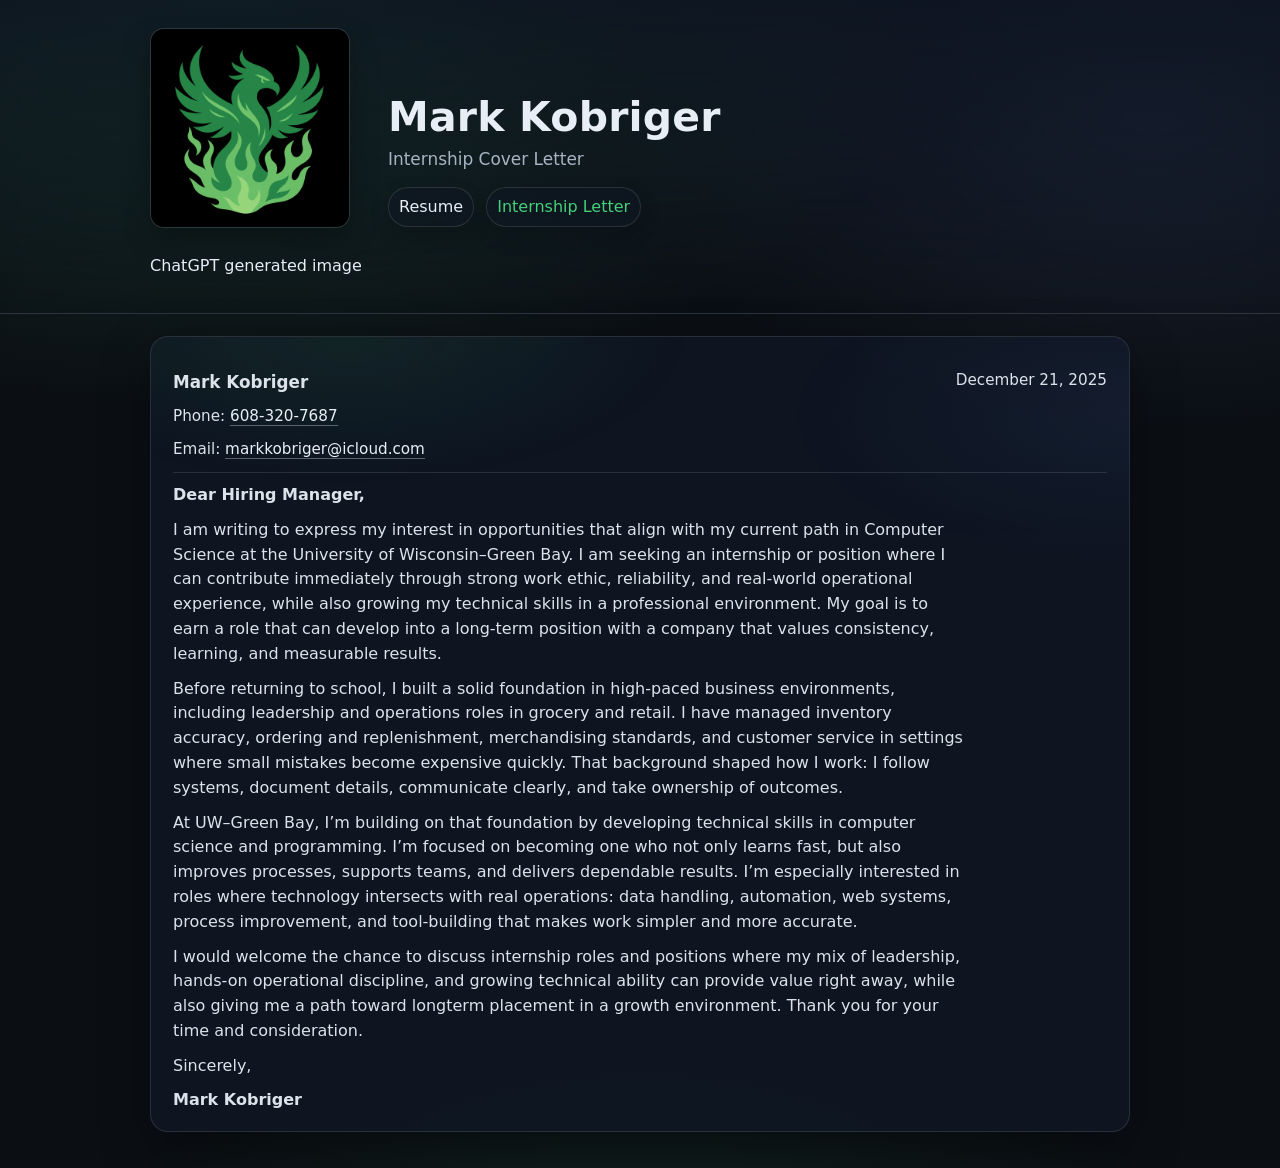
==== cover-letter.html @ 08bdd280 "Rename internship-cover-letter.html to cover-letter.html" ====
<!doctype html>
<html lang="en">
  <head>
    <meta charset="UTF-8" />
    <meta name="viewport" content="width=device-width, initial-scale=1" />
    <title>Mark Kobriger | Internship Cover Letter</title>

    <link rel="icon" type="image/png" href="favicon-16x16.png" />
    <link rel="stylesheet" href="styles.css" />
  </head>

  <body>
    <header class="site-header">
      <div class="container header-grid">
        <div class="brand">
          <img
            class="brand-logo"
            src="Green Phoenix.PNG"
            alt="Green Phoenix logo"
            width="200"
            height="150"
          />
          <p class="brand-note">ChatGPT generated image</p>
        </div>

        <div class="title-block">
          <h1>Mark Kobriger</h1>
          <p class="headline">Internship Cover Letter</p>

          <ul class="contact">
            <li><a href="index.html">Resume</a></li>
            <li><a href="cover-letter.html" aria-current="page">Internship Letter</a></li>
          </ul>
        </div>
      </div>
    </header>

    <main class="container main">
      <section class="card letter">
        <div class="letter-top">
          <div>
            <p class="letter-name"><strong>Mark Kobriger</strong></p>
            <p class="letter-meta">Phone: <a href="tel:+16083207687">608-320-7687</a></p>
            <p class="letter-meta">Email: <a href="mailto:markkobriger@icloud.com">markkobriger@icloud.com</a></p>
          </div>

          <p class="letter-date">December 21, 2025</p>
        </div>

        <p><strong>Dear Hiring Manager,</strong></p>

        <p>
          I am writing to express my interest in opportunities that align with my current
          path in Computer Science at the University of Wisconsin–Green Bay. I am seeking an internship or position
          where I can contribute immediately through strong work ethic, reliability, and real-world
          operational experience, while also growing my technical skills in a professional environment.
          My goal is to earn a role that can develop into a long-term position with a company that values
          consistency, learning, and measurable results.
        </p>

        <p>
          Before returning to school, I built a solid foundation in high-paced business environments,
          including leadership and operations roles in grocery and retail. I have managed inventory
          accuracy, ordering and replenishment, merchandising standards, and customer service in settings
          where small mistakes become expensive quickly. That background shaped how I work: I follow systems,
          document details, communicate clearly, and take ownership of outcomes.
        </p>

        <p>
          At UW–Green Bay, I’m building on that foundation by developing technical skills in computer science
          and programming. I’m focused on becoming one who not only learns fast, but also
          improves processes, supports teams, and delivers dependable results. I’m especially interested in
          roles where technology intersects with real operations: data handling, automation, web systems,
          process improvement, and tool-building that makes work simpler and more accurate.
        </p>

        <p>
          I would welcome the chance to discuss internship roles and positions where my mix of leadership, hands-on
          operational discipline, and growing technical ability can provide value right away, while also
          giving me a path toward longterm placement in a growth environment. Thank you for your time and consideration.
        </p>

        <p class="signature">Sincerely,</p>
        <p><strong>Mark Kobriger</strong></p>
      </section>
    </main>


  </body>
</html>
---- styles.css ----
/* =========================================================
   Mark Kobriger Resume Site - styles.css
   Clean, modern, "green phoenix" vibe, print-friendly
   ========================================================= */

/* ====== Theme Tokens ====== */
:root {
  --bg: #0b0f14;
  --panel: #0e1523;
  --card: rgba(15, 23, 36, 0.82);
  --text: #e8eef6;
  --muted: #a9b4c2;
  --muted2: rgba(169, 180, 194, 0.72);
  --line: rgba(232, 238, 246, 0.14);

  --accent: #45d07a; /* green phoenix */
  --accent2: rgba(69, 208, 122, 0.25);
  --glow: rgba(69, 208, 122, 0.35);

  --shadow: 0 18px 50px rgba(0, 0, 0, 0.40);
  --shadow2: 0 10px 28px rgba(0, 0, 0, 0.32);

  --radius: 18px;
  --radius2: 14px;

  --max: 980px;
}

/* ====== Base Reset ====== */
*,
*::before,
*::after { box-sizing: border-box; }

html, body { margin: 0; padding: 0; }

img {
  max-width: 100%;
  height: auto;
  display: block;
}

::selection { background: rgba(69, 208, 122, 0.28); }

/* ====== Page Background ====== */
body {
  color: var(--text);
  font-family: system-ui, -apple-system, Segoe UI, Roboto, Helvetica, Arial, sans-serif;
  line-height: 1.55;

  background:
    radial-gradient(1200px 680px at 18% 0%, rgba(69, 208, 122, 0.18), transparent 60%),
    radial-gradient(900px 520px at 90% 10%, rgba(120, 160, 255, 0.12), transparent 60%),
    radial-gradient(900px 520px at 50% 110%, rgba(69, 208, 122, 0.10), transparent 60%),
    var(--bg);
}

/* ====== Layout Container ====== */
.container {
  width: min(var(--max), 92vw);
  margin: 0 auto;
}

/* ====== Links ====== */
a {
  color: var(--text);
  text-decoration: none;
  border-bottom: 1px solid rgba(232, 238, 246, 0.35);
  transition: color 160ms ease, border-color 160ms ease, transform 160ms ease;
}
a:hover {
  color: var(--accent);
  border-bottom-color: var(--accent);
}
a:focus-visible {
  outline: 2px solid rgba(69, 208, 122, 0.75);
  outline-offset: 3px;
  border-radius: 10px;
}

/* ====== Header ====== */
.site-header {
  padding: 28px 0 18px;
  border-bottom: 1px solid var(--line);
  background: linear-gradient(to bottom, rgba(14, 21, 35, 0.78), rgba(14, 21, 35, 0));
  backdrop-filter: blur(8px);
}

.header-grid {
  display: grid;
  gap: 18px;
  grid-template-columns: 220px 1fr;
  align-items: center;
}

.brand {
  display: flex;
  flex-direction: column;
  gap: 10px;
  align-items: flex-start;
}

.brand-logo {
  border-radius: var(--radius2);
  border: 1px solid rgba(232, 238, 246, 0.12);
  box-shadow: var(--shadow2);
  object-fit: cover;
  background: rgba(255, 255, 255, 0.02);
}

.title-block h1 {
  margin: 0 0 6px;
  font-size: clamp(2rem, 3.2vw, 2.7rem);
  letter-spacing: 0.2px;
  line-height: 1.1;
}

.headline {
  margin: 0 0 14px;
  color: var(--muted);
  font-size: 1.06rem;
}

/* ====== Contact Pills ====== */
.contact {
  list-style: none;
  padding: 0;
  margin: 0;
  display: flex;
  flex-wrap: wrap;
  gap: 10px 12px;
  align-items: center;
}

.contact li {
  padding: 7px 10px;
  border: 1px solid rgba(232, 238, 246, 0.12);
  border-radius: 999px;
  background: rgba(15, 23, 36, 0.55);
  box-shadow: 0 8px 20px rgba(0, 0, 0, 0.18);
}

.contact .subtle {
  border-color: rgba(69, 208, 122, 0.25);
  background: rgba(69, 208, 122, 0.08);
  color: rgba(232, 238, 246, 0.92);
}

.contact a { border-bottom: none; }
.contact a:hover { border-bottom: none; }

/* ====== Main ====== */
.main {
  padding: 22px 0 36px;
  display: grid;
  gap: 16px;
}

/* ====== Cards ====== */
.card {
  position: relative;
  background: var(--card);
  border: 1px solid rgba(232, 238, 246, 0.12);
  border-radius: var(--radius);
  padding: 18px 18px 16px;
  box-shadow: var(--shadow);
  overflow: hidden;
}

/* subtle sheen */
.card::before {
  content: "";
  position: absolute;
  inset: -2px;
  background:
    radial-gradient(600px 260px at 20% 0%, rgba(69, 208, 122, 0.10), transparent 60%),
    radial-gradient(600px 260px at 100% 10%, rgba(120, 160, 255, 0.08), transparent 60%);
  opacity: 0.8;
  pointer-events: none;
}

.card > * { position: relative; }

.card:hover {
  border-color: rgba(69, 208, 122, 0.22);
  box-shadow: 0 24px 65px rgba(0, 0, 0, 0.48);
}

/* ====== Headings ====== */
.card h2 {
  margin: 0 0 10px;
  font-size: 1.25rem;
  letter-spacing: 0.2px;
}

.subhead {
  margin: 0 0 8px;
  font-size: 0.95rem;
  color: var(--muted);
  letter-spacing: 0.45px;
  text-transform: uppercase;
}

.card .subhead + .pills { margin-top: 8px; }
.pills + .subhead { margin-top: 14px; }

/* ====== Two Column Grids ====== */
.grid-2 {
  display: grid;
  gap: 16px;
  grid-template-columns: 1fr 1fr;
}
.grid-2.inner { margin-top: 8px; }

/* ====== Items ====== */
.item {
  padding-top: 12px;
  border-top: 1px dashed rgba(232, 238, 246, 0.18);
  margin-top: 12px;
}
.item:first-of-type {
  border-top: none;
  padding-top: 0;
  margin-top: 0;
}
.item.tight p { margin: 6px 0 0; }

.item-head {
  display: flex;
  flex-wrap: wrap;
  justify-content: space-between;
  gap: 6px 10px;
  align-items: baseline;
}
.item-head h3 {
  margin: 0;
  font-size: 1.05rem;
  max-width: 70%;
}

.meta {
  margin: 0;
  color: var(--muted);
  font-size: 0.95rem;
}

.small {
  color: var(--muted);
  font-size: 0.95rem;
}

/* ====== Bullets ====== */
.bullets {
  margin: 10px 0 0;
  padding-left: 18px;
}
.bullets li {
  margin: 6px 0;
  color: rgba(232, 238, 246, 0.95);
}
.bullets li::marker { color: rgba(69, 208, 122, 0.75); }

/* ====== Pills ====== */
.pills {
  list-style: none;
  padding: 0;
  margin: 10px 0 0;
  display: flex;
  flex-wrap: wrap;
  gap: 10px;
}
.pills li {
  padding: 7px 10px;
  border-radius: 999px;
  border: 1px solid rgba(232, 238, 246, 0.12);
  background: rgba(17, 24, 38, 0.55);
  font-size: 0.95rem;
  line-height: 1.2;
  transition: transform 140ms ease, border-color 140ms ease;
}
.pills li:hover {
  transform: translateY(-1px);
  border-color: rgba(69, 208, 122, 0.28);
}

/* ====== Callout Box ====== */
.callout {
  margin-top: 12px;
  padding: 12px 12px;
  border-radius: 14px;
  border: 1px solid rgba(69, 208, 122, 0.22);
  background: rgba(69, 208, 122, 0.08);
}

/* ====== Education two-school layout ====== */
.edu-grid {
  display: grid;
  gap: 16px;
  grid-template-columns: 1fr 1fr;
  margin-top: 10px;
}

.edu-card {
  border: 1px solid rgba(232, 238, 246, 0.12);
  border-radius: var(--radius2);
  background: rgba(15, 23, 36, 0.55);
  padding: 14px 14px 12px;
}

.edu-badges {
  display: flex;
  gap: 10px;
  align-items: center;
  margin-top: 10px;
}

.edu-badge {
  border-bottom: none;
  display: inline-flex;
  align-items: center;
}

.edu-badge img {
  max-height: 44px;
  width: auto;
  border-radius: 10px;
  border: 1px solid rgba(232, 238, 246, 0.12);
  background: rgba(15, 23, 36, 0.6);
  padding: 6px;
  transition: transform 160ms ease, border-color 160ms ease, box-shadow 160ms ease;
}

.edu-badge:hover img {
  transform: translateY(-1px);
  border-color: rgba(69, 208, 122, 0.6);
  box-shadow: 0 12px 26px rgba(0, 0, 0, 0.32);
}

/* ====== Footer ====== */
.site-footer {
  border-top: 1px solid var(--line);
  padding: 18px 0 26px;
  background: linear-gradient(to top, rgba(14, 21, 35, 0.60), rgba(14, 21, 35, 0));
}

.footer-grid {
  display: flex;
  justify-content: center;
  align-items: center;
}

/* ====== Cover Letter Styling ====== */
.card.letter { padding: 22px 22px 18px; }

.letter-top {
  display: flex;
  justify-content: space-between;
  gap: 14px;
  flex-wrap: wrap;
  margin-bottom: 10px;
  padding-bottom: 10px;
  border-bottom: 1px solid rgba(232, 238, 246, 0.12);
}

.letter-name {
  margin: 0 0 4px;
  font-size: 1.05rem;
}

.letter-meta,
.letter-date {
  margin: 2px 0;
  color: var(--muted);
  font-size: 0.95rem;
}

.letter-date { white-space: nowrap; }

.card.letter p {
  margin: 10px 0 0;
  color: rgba(232, 238, 246, 0.95);
  max-width: 78ch;
}

.signature { margin-top: 16px; }

/* Optional: show current nav item as active pill */
.contact a[aria-current="page"] { color: var(--accent); }

/* ====== Responsive ====== */
@media (max-width: 780px) {
  .header-grid { grid-template-columns: 1fr; }
  .grid-2 { grid-template-columns: 1fr; }
  .edu-grid { grid-template-columns: 1fr; }
  .item-head h3 { max-width: 100%; }
}

/* ====== Print ====== */
@media print {
  :root {
    --bg: #ffffff;
    --text: #111;
    --muted: #333;
    --line: #ddd;
  }

  body { background: #fff; color: #111; }

  .site-header { background: none; }
  .site-footer { display: none; }

  .card,
  .brand-logo { box-shadow: none; }

  .card::before { display: none; }

  a {
    color: #111;
    border-bottom: none;
    text-decoration: underline;
  }

  .card { page-break-inside: avoid; }
}
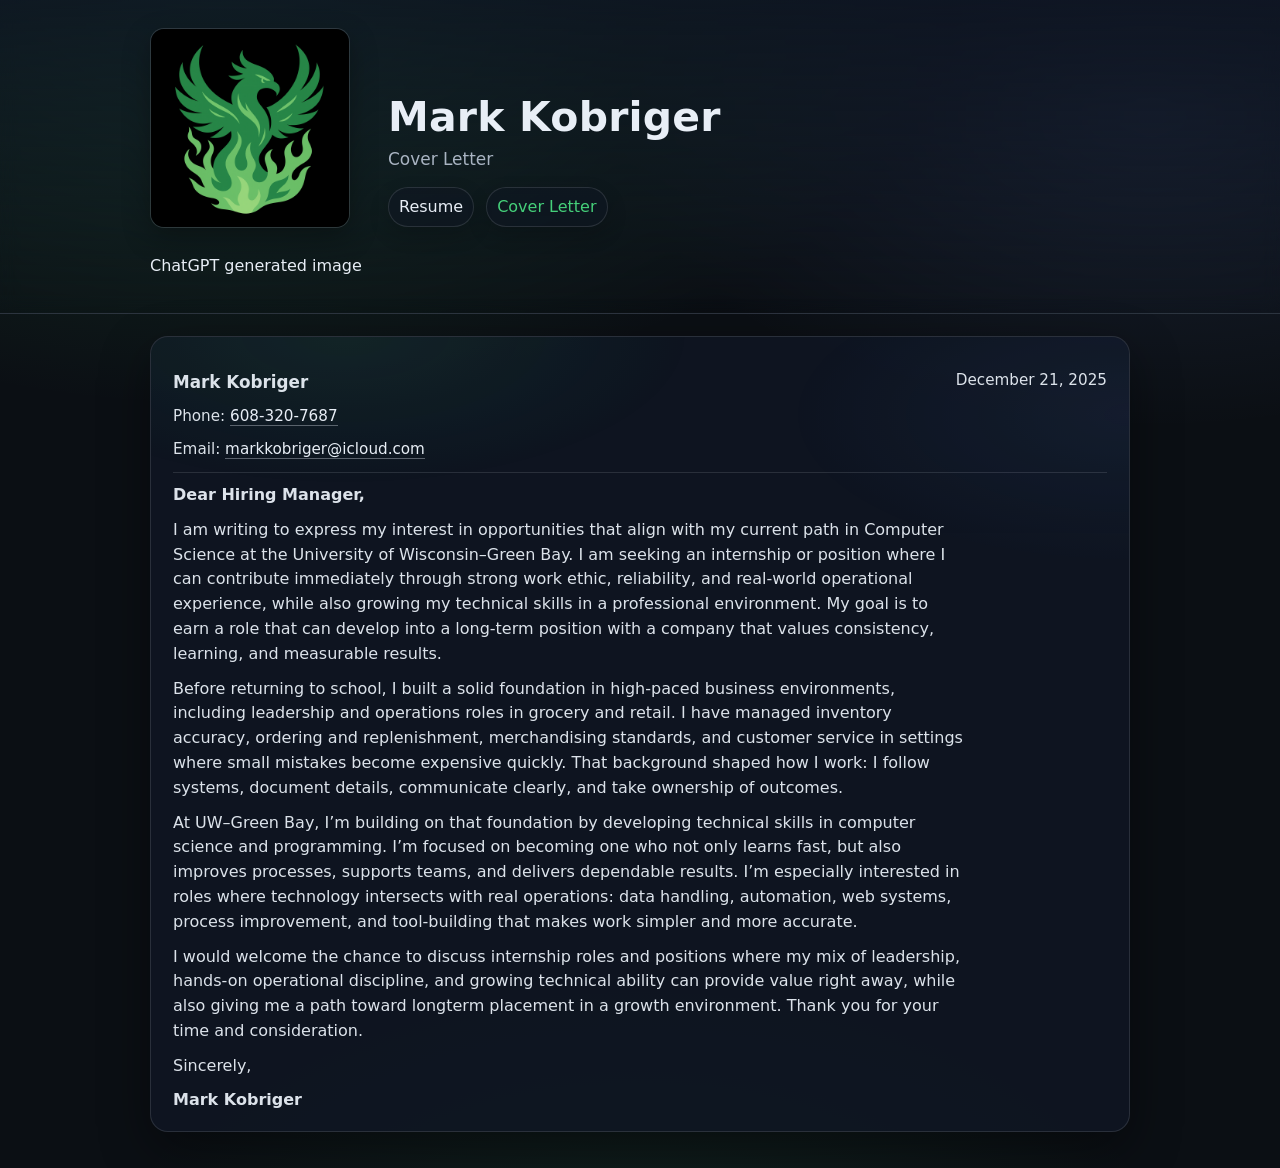
==== commit 6925d48c: "Update title and headline for cover letter" ====
--- a/cover-letter.html
+++ b/cover-letter.html
@@ -3,7 +3,7 @@
   <head>
     <meta charset="UTF-8" />
     <meta name="viewport" content="width=device-width, initial-scale=1" />
-    <title>Mark Kobriger | Internship Cover Letter</title>
+    <title>Mark Kobriger | Cover Letter</title>
 
     <link rel="icon" type="image/png" href="favicon-16x16.png" />
     <link rel="stylesheet" href="styles.css" />
@@ -25,11 +25,11 @@
 
         <div class="title-block">
           <h1>Mark Kobriger</h1>
-          <p class="headline">Internship Cover Letter</p>
+          <p class="headline">Cover Letter</p>
 
           <ul class="contact">
             <li><a href="index.html">Resume</a></li>
-            <li><a href="cover-letter.html" aria-current="page">Internship Letter</a></li>
+            <li><a href="cover-letter.html" aria-current="page">Cover Letter</a></li>
           </ul>
         </div>
       </div>
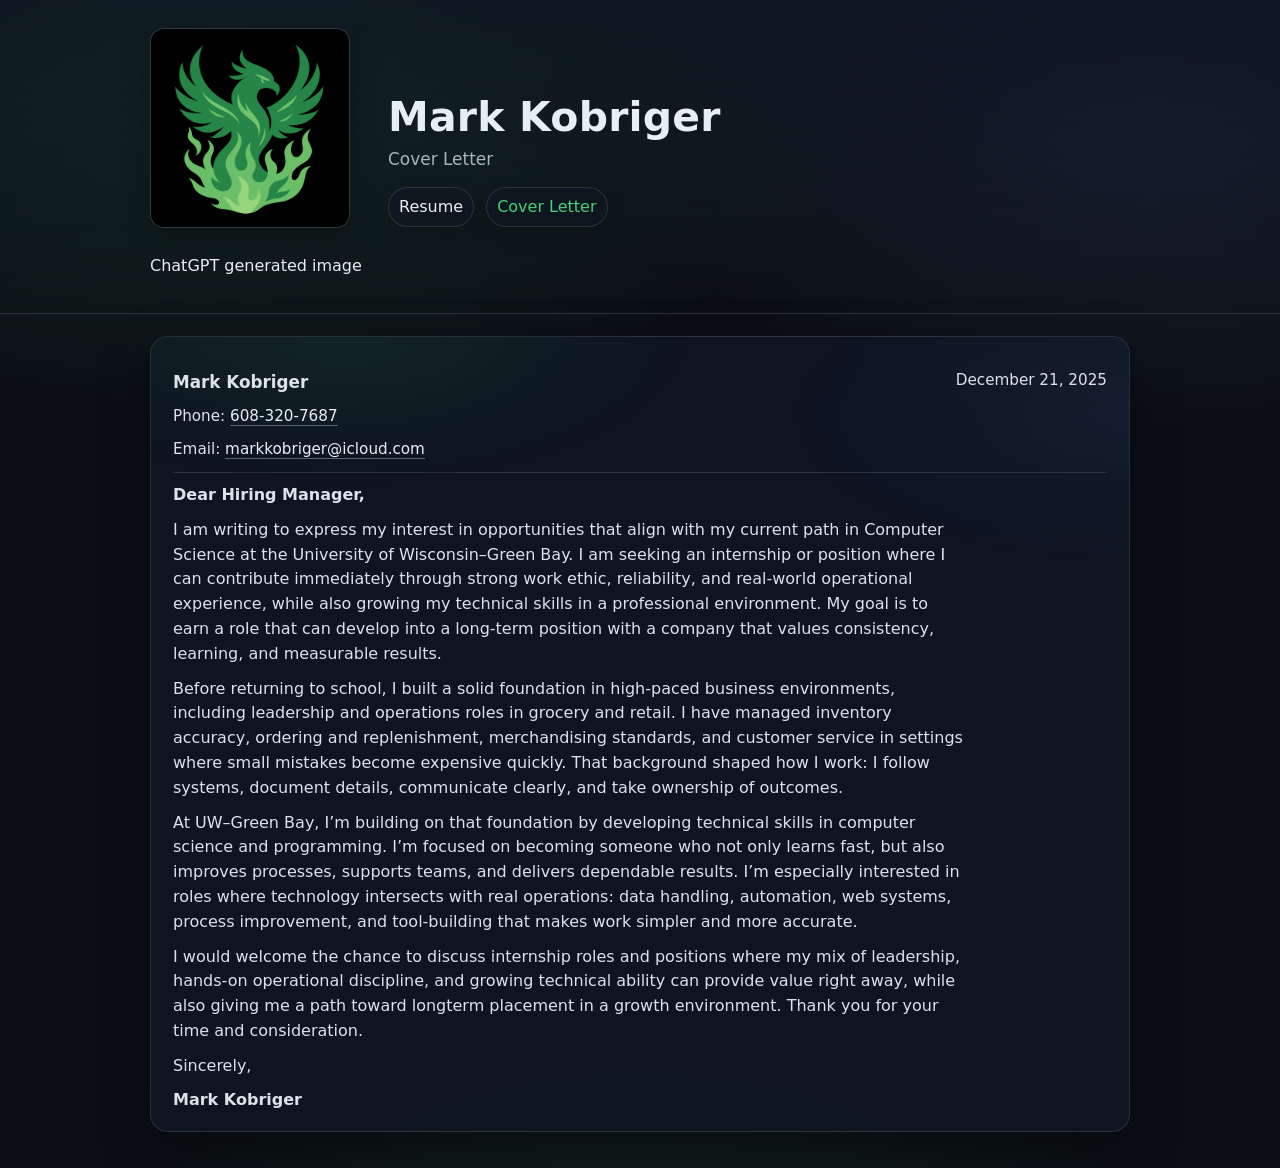
==== commit 1ef781b2: "Correct wording from 'one' to 'someone'" ====
--- a/cover-letter.html
+++ b/cover-letter.html
@@ -68,7 +68,7 @@
 
         <p>
           At UW–Green Bay, I’m building on that foundation by developing technical skills in computer science
-          and programming. I’m focused on becoming one who not only learns fast, but also
+          and programming. I’m focused on becoming someone who not only learns fast, but also
           improves processes, supports teams, and delivers dependable results. I’m especially interested in
           roles where technology intersects with real operations: data handling, automation, web systems,
           process improvement, and tool-building that makes work simpler and more accurate.
